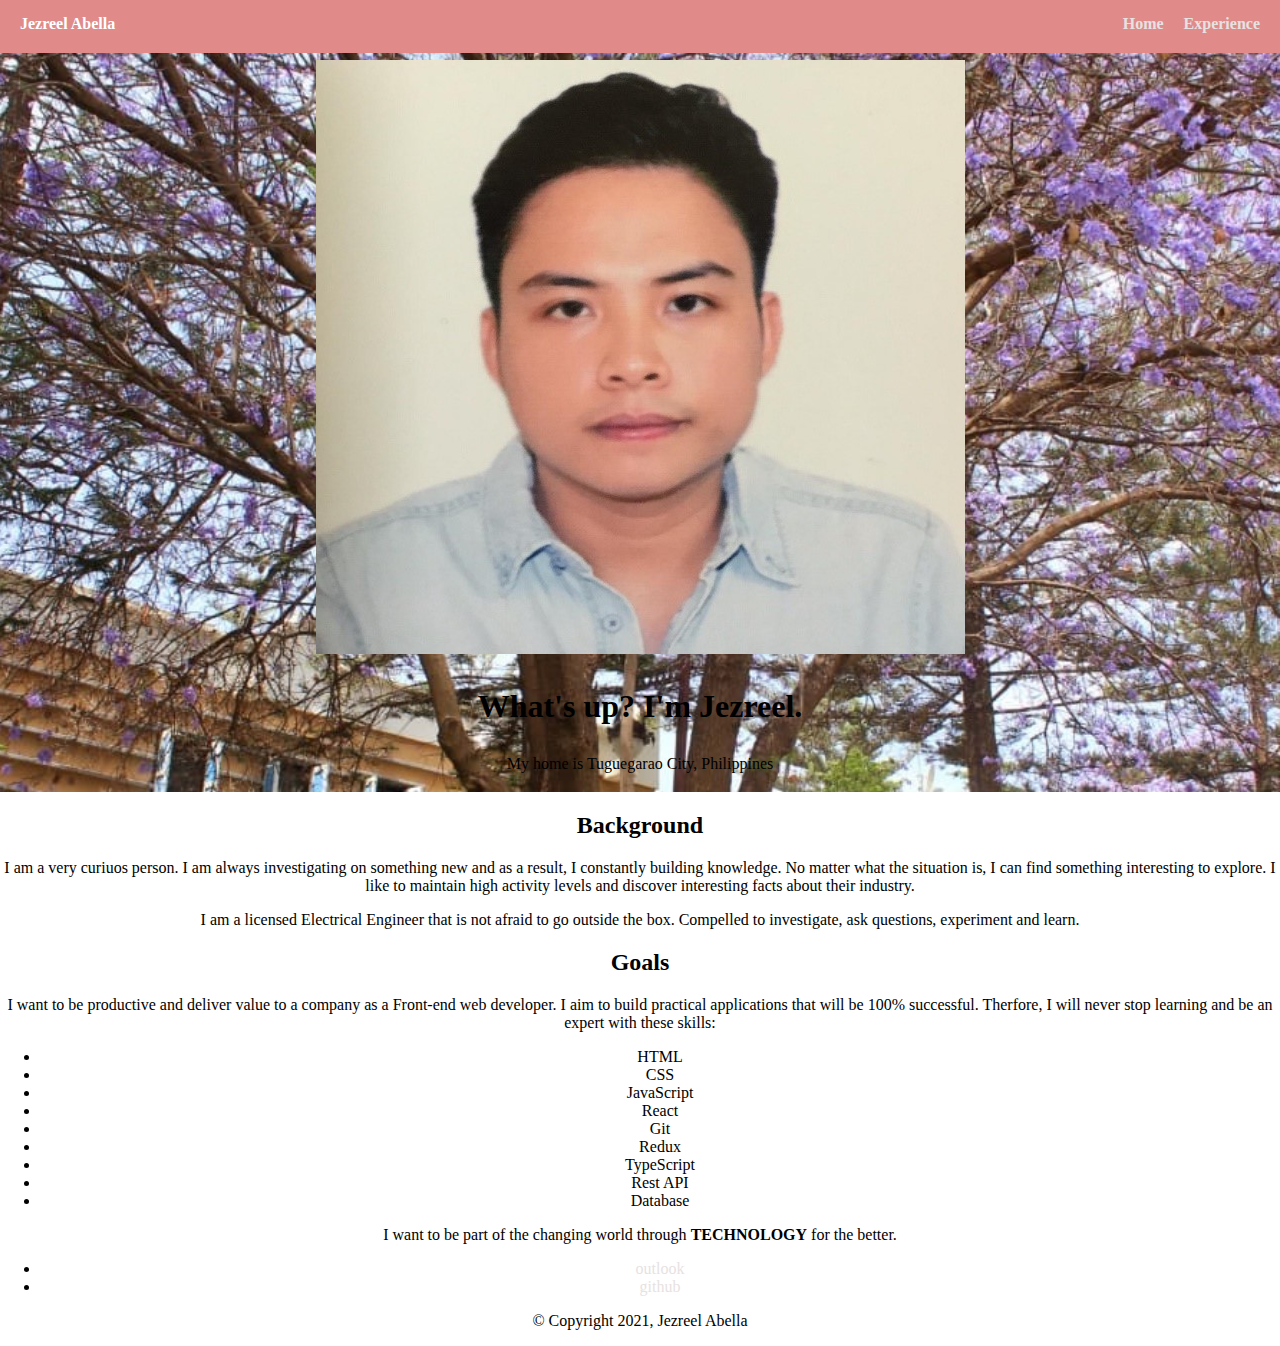
==== index.html @ 97605628 "Update reference-style.css" ====
<!DOCTYPE html>
<html lang="en">
<head>
    <meta charset="UTF-8">
    <meta http-equiv="X-UA-Compatible" content="IE=edge">
    <meta name="viewport" content="width=device-width, initial-scale=1.0">
    <title>Project 1</title>
    <link rel="stylesheet" href="style.css">
</head>
<body>
    <div class="main-nav">
        <ul class="nav">
            <li class="name">Jezreel Abella</li>
            <li><a href="#">Home</a></li>
            <li><a href="#">Experience</a></li>
        </ul>
    </div>

    <header>            
        <image src="img/2x2.jpg" alt="The seriuos me" class="profile-image"></image>
        <h1 class="tag name">What's up? I'm Jezreel.</h1>
        <p class="tag location">My home is Tuguegarao City, Philippines</p>
    </header>

    <main class="flex">
        <div class="card">
        <h2>Background</h2>
        <p> I am a very curiuos person. I am always investigating on something new and as a result, 
            I constantly building knowledge. No matter what the situation is, I can find something interesting 
            to explore. I like to maintain high activity levels and 
            discover interesting facts about their industry.</p>
        <p> I am a licensed Electrical Engineer that is not afraid to go outside the box.
            Compelled to investigate, ask questions, experiment and learn.</p>
        </div>

        <div class="card">
        <h2>Goals</h2>
        <p>I want to be productive and deliver value to a company as a Front-end web developer. 
           I aim to build practical applications that will be 100% successful.
           Therfore, I will never stop learning and be an expert with these skills:
        </p>
        <ul class="skills">
            <li>HTML</li>
            <li>CSS</li>
            <li>JavaScript</li>
            <li>React</li>
            <li>Git</li>
            <li>Redux</li>
            <li>TypeScript</li>
            <li>Rest API</li>
            <li>Database</li>   
        </ul>
        <p>I want to be part of the changing world through <strong>TECHNOLOGY</strong> for the better.</p>
        </div>
    </main>

    <footer>
        <ul>
            <li><a href="#" class="social outlook">outlook</a></li>
            <li><a href="#" class="social github">github</a></li>
        </ul>
        <p class="Copyright">&copy Copyright 2021, Jezreel Abella</p>
    </footer>
    
</body>
</html>
---- style.css ----
/* Global Set-up*/
* {
    box-sizing: border-box;
}
body {
    margin: 0px;
    padding: 0px;
    text-align: center;
    font-family: 'Times New Roman', Times, serif;
    color: black;
    background:white;
}
/* link Styles*/
a {
    text-decoration: none;
    color:rgb(231, 226, 226)
}
a:hover {
    color: rgb(255, 255, 255);
}
/* Section Style*/
.main-nav {
    width: 100%;
    background: rgb(224, 138, 138);
    min-height: 30px;
    padding: 10px;
    position: fixed;
    text-align: center;    
}
.nav {
    display: flex;
    justify-content: space-around;
    font-weight: 700;
    list-style-type: none;
    margin: 0 auto;
    padding: 0;
}
.nav .name {
    display: block;
    margin-right: auto;
    color:rgb(255, 255, 255);   
}
.nav li {
    padding: 5px 10px 10px 10px;
}
.nav a {
    transition: all .5s;
}
.nav a:hover {
    color: thistle;
}
header {
    text-align: center;
    background: url(img/background.jpeg) no-repeat top center;
    background-size: cover;
    overflow: hidden;
    padding-top: 60px;
}
header {
    line-height: 1.5;
}
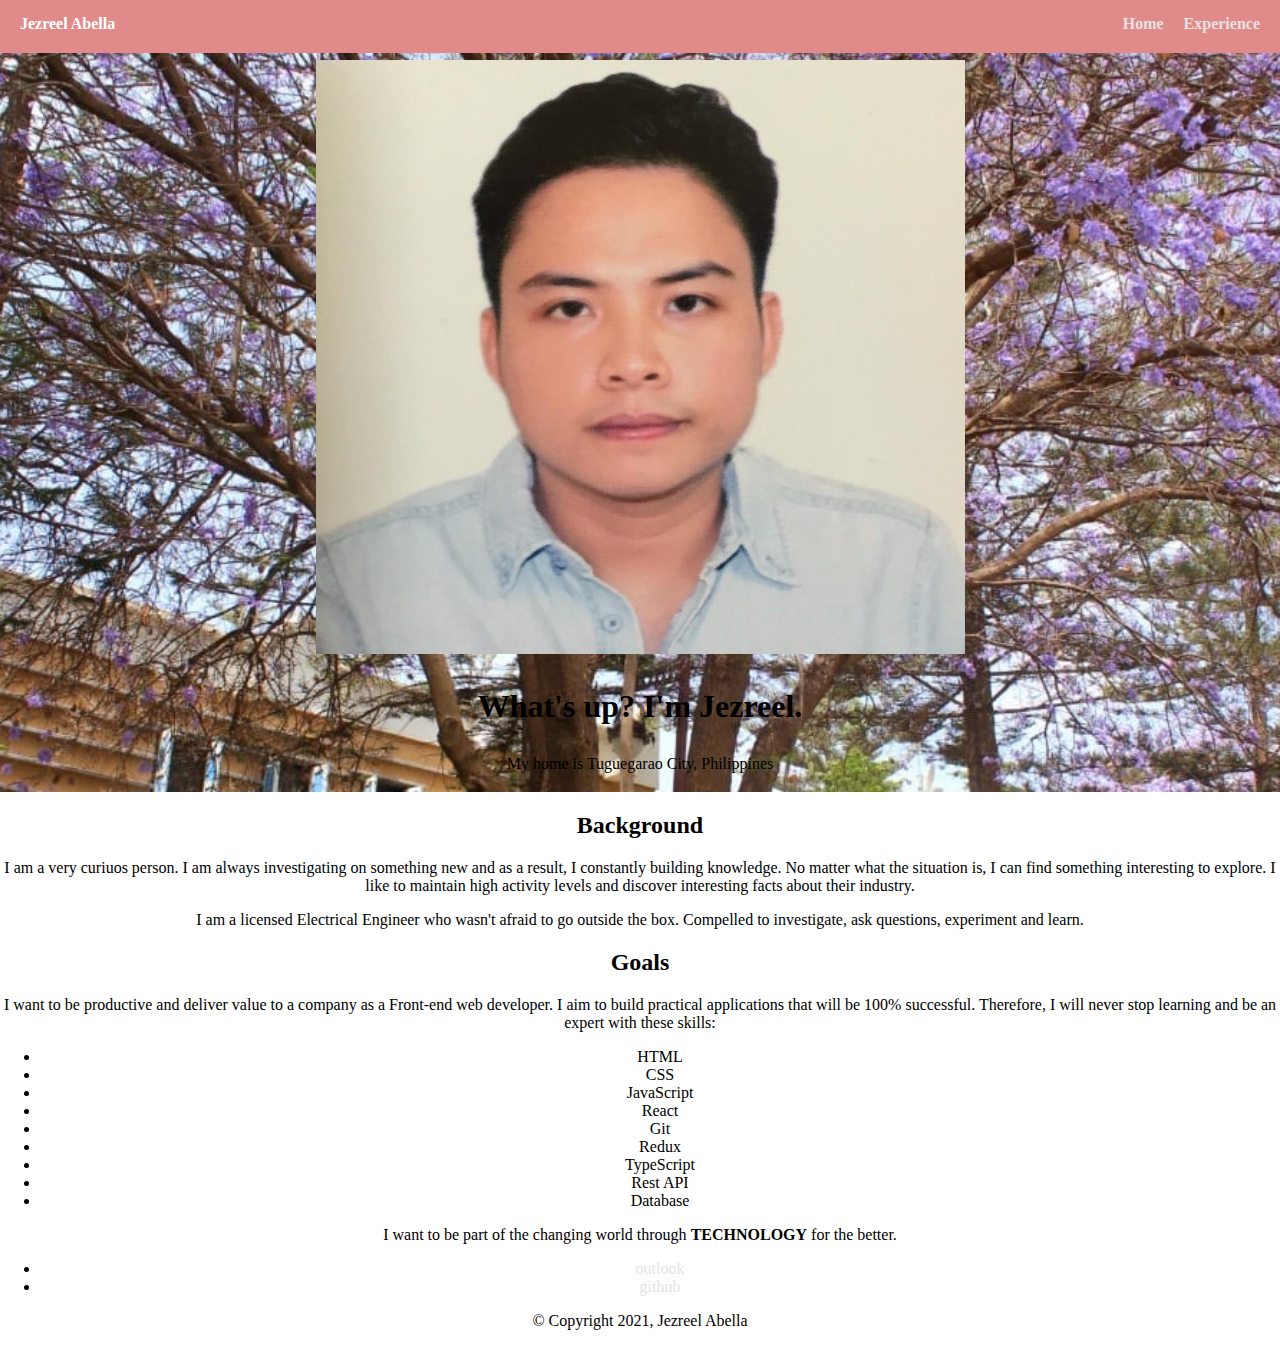
==== commit 7f0903ac: "Update index.html" ====
--- a/index.html
+++ b/index.html
@@ -29,7 +29,7 @@
             I constantly building knowledge. No matter what the situation is, I can find something interesting 
             to explore. I like to maintain high activity levels and 
             discover interesting facts about their industry.</p>
-        <p> I am a licensed Electrical Engineer that is not afraid to go outside the box.
+        <p> I am a licensed Electrical Engineer who wasn't afraid to go outside the box.
             Compelled to investigate, ask questions, experiment and learn.</p>
         </div>
 
@@ -37,7 +37,7 @@
         <h2>Goals</h2>
         <p>I want to be productive and deliver value to a company as a Front-end web developer. 
            I aim to build practical applications that will be 100% successful.
-           Therfore, I will never stop learning and be an expert with these skills:
+           Therefore, I will never stop learning and be an expert with these skills:
         </p>
         <ul class="skills">
             <li>HTML</li>
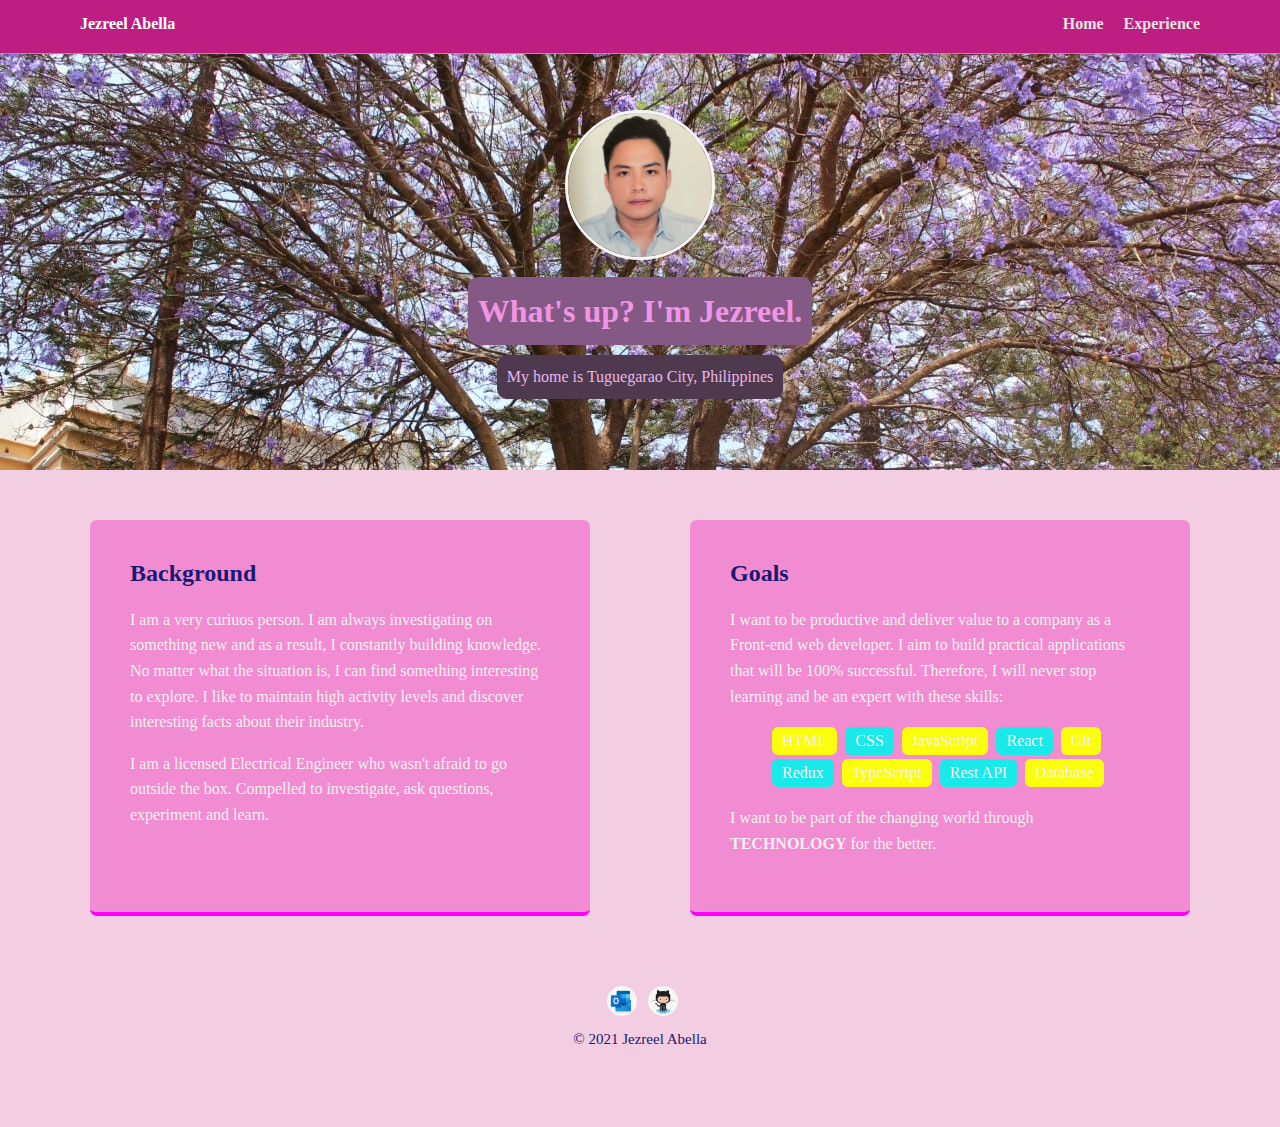
==== commit f322c235: "Update index.html" ====
--- a/index.html
+++ b/index.html
@@ -59,7 +59,7 @@
             <li><a href="#" class="social outlook">outlook</a></li>
             <li><a href="#" class="social github">github</a></li>
         </ul>
-        <p class="Copyright">&copy Copyright 2021, Jezreel Abella</p>
+        <p class="Copyright">&copy 2021 Jezreel Abella</p><br>
     </footer>
     
 </body>
--- a/style.css
+++ b/style.css
@@ -7,8 +7,8 @@
     padding: 0px;
     text-align: center;
     font-family: 'Times New Roman', Times, serif;
-    color: black;
-    background:white;
+    color: rgb(247, 239, 239);
+    background:rgb(243, 205, 226);
 }
 /* link Styles*/
 a {
@@ -21,11 +21,12 @@
 /* Section Style*/
 .main-nav {
     width: 100%;
-    background: rgb(224, 138, 138);
+    background: rgb(190, 30, 129);
     min-height: 30px;
     padding: 10px;
     position: fixed;
-    text-align: center;    
+    text-align: center; 
+    border-bottom: 1px solid rgb(144, 146, 243);   
 }
 .nav {
     display: flex;
@@ -36,9 +37,10 @@
     padding: 0;
 }
 .nav .name {
-    display: block;
+    display: flex;
     margin-right: auto;
-    color:rgb(255, 255, 255);   
+    color:rgb(255, 255, 255); 
+
 }
 .nav li {
     padding: 5px 10px 10px 10px;
@@ -58,4 +60,144 @@
 }
 header {
     line-height: 1.5;
-}+}
+header .profile-image {
+    margin-top: 50px;
+    width: 150px;
+    height: 150px;
+    border-radius: 50%;
+    border: 3px solid whitesmoke;
+    transition: all .5s;
+}
+header .profile-image:hover{
+    transform: scale(1.3) rotate(0deg)
+}
+.tag {
+    background-color: rgb(133, 89, 133);
+    color: rgb(240, 148, 227);
+    padding: 10px;
+    margin: 10px auto;
+    display: table;
+    border-radius: 10px ;   
+}
+.location {
+    background-color: rgb(78, 57, 78);
+    color: rgb(235, 183, 235);
+}
+.card {
+    margin: 30px;
+    padding: 20px 40px 40px;
+    max-width: 500px;
+    text-align: left;
+    background: rgb(241, 140, 211);
+    border-bottom: magenta solid 4px;
+    border-radius: 7px;
+    transition: all .5s;
+    display: table;
+}
+.card:hover {
+    border-color: rgb(78, 6, 69);
+    color: rgb(65, 4, 65);
+}
+.skills li {
+    border-radius: 6px;
+    display: inline-block;
+    background: rgb(26, 233, 233);
+    padding: 5px 10px;
+    margin: 2px;   
+}
+.skills li:nth-child(odd) {
+    background: rgb(251, 255, 11);
+}
+footer {
+    
+    min-height: 0px;
+    padding: 0px 0px 0px 0px;
+    color: midnightblue;
+    
+}
+footer p{
+    font-size: 15px;
+}
+.card h2 {
+    color:midnightblue
+}
+.name:hover {
+    transform: scale(1.05);
+}
+.location:hover {
+    transform: scale(1.05);
+}
+
+footer ul {
+    list-style: none;
+    margin: 0;
+    padding: 0;   
+}
+
+footer ul li {
+    display: inline-block;
+}
+a.social {
+    display: inline-block;
+    text-indent: -9999px;
+    margin-left: 5px;
+    width: 30px;
+    height: 30px;
+    background-size: 30px 30px;
+    opacity: .4s;
+    transition: all .5s;
+}
+a.outlook {
+    background-image: url(img/outlook.PNG);
+    border-radius: 50px;
+}
+a.github {
+    background-image: url(img/github.PNG);
+    border-radius: 50px;
+}
+a.social:hover {
+    opacity: 1;
+    transform: scale(1.5);
+}
+.clearfix {
+    clear: both;
+}
+/* Styles for larger screens */
+@media screen and (min-width: 720px) {
+    
+    .flex {
+        display: -ms-flexbox;      /* TWEENER - IE 10 */
+        display: flex; 
+        max-width: 1200px;
+        -ms-flex-pack: distribute;
+        justify-content: space-around;
+        margin: 0 auto;
+    }
+  
+    header {
+      min-height: 470px;
+    }
+  
+    .nav {
+      max-width: 1200px;
+      padding: 0 30px;
+    }
+  
+  
+    main {
+      padding-top: 20px;
+    }
+  
+    main p {
+      line-height: 1.6em;
+    }
+  
+    footer {
+      font-size: 1.3em;
+      max-width: 1200px;
+      margin: 40px auto;
+    }
+  
+  }
+  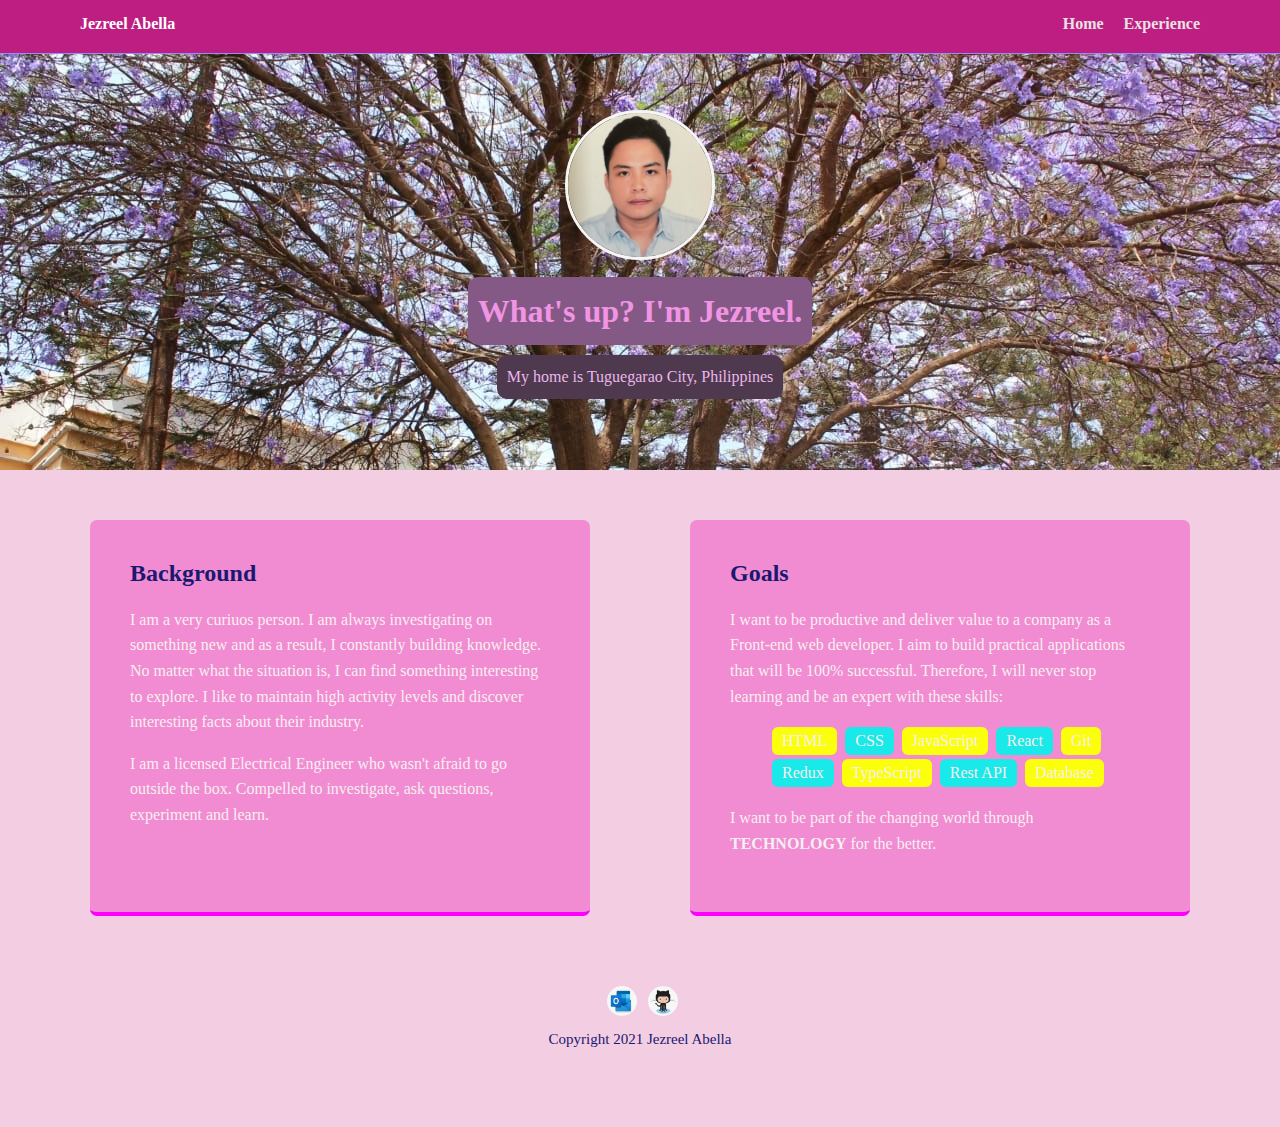
==== commit a7dd3376: "Update index.html" ====
--- a/index.html
+++ b/index.html
@@ -12,12 +12,12 @@
         <ul class="nav">
             <li class="name">Jezreel Abella</li>
             <li><a href="#">Home</a></li>
-            <li><a href="#">Experience</a></li>
+            <li><a href="experience.html">Experience</a></li>
         </ul>
     </div>
 
     <header>            
-        <image src="img/2x2.jpg" alt="The seriuos me" class="profile-image"></image>
+    <img src="img/2x2.jpg" alt="Theseriuosme" class="profile-image" />
         <h1 class="tag name">What's up? I'm Jezreel.</h1>
         <p class="tag location">My home is Tuguegarao City, Philippines</p>
     </header>
@@ -56,10 +56,10 @@
 
     <footer>
         <ul>
-            <li><a href="#" class="social outlook">outlook</a></li>
-            <li><a href="#" class="social github">github</a></li>
+            <li><a href="mailto:jabella@rscm.com.sa" class="social outlook">outlook</a></li>
+            <li><a href="https://github.com/" target="_blank" class="social github">github</a></li>
         </ul>
-        <p class="Copyright">&copy 2021 Jezreel Abella</p><br>
+        <p class="Copyright">Copyright 2021 Jezreel Abella</p><br>
     </footer>
     
 </body>
--- a/style.css
+++ b/style.css
@@ -17,6 +17,7 @@
 }
 a:hover {
     color: rgb(255, 255, 255);
+    transform: scale(1.2);
 }
 /* Section Style*/
 .main-nav {
@@ -45,11 +46,10 @@
 .nav li {
     padding: 5px 10px 10px 10px;
 }
-.nav a {
-    transition: all .5s;
-}
+
 .nav a:hover {
     color: thistle;
+    transform: scale(1.2);
 }
 header {
     text-align: center;
@@ -200,4 +200,4 @@
     }
   
   }
-  + 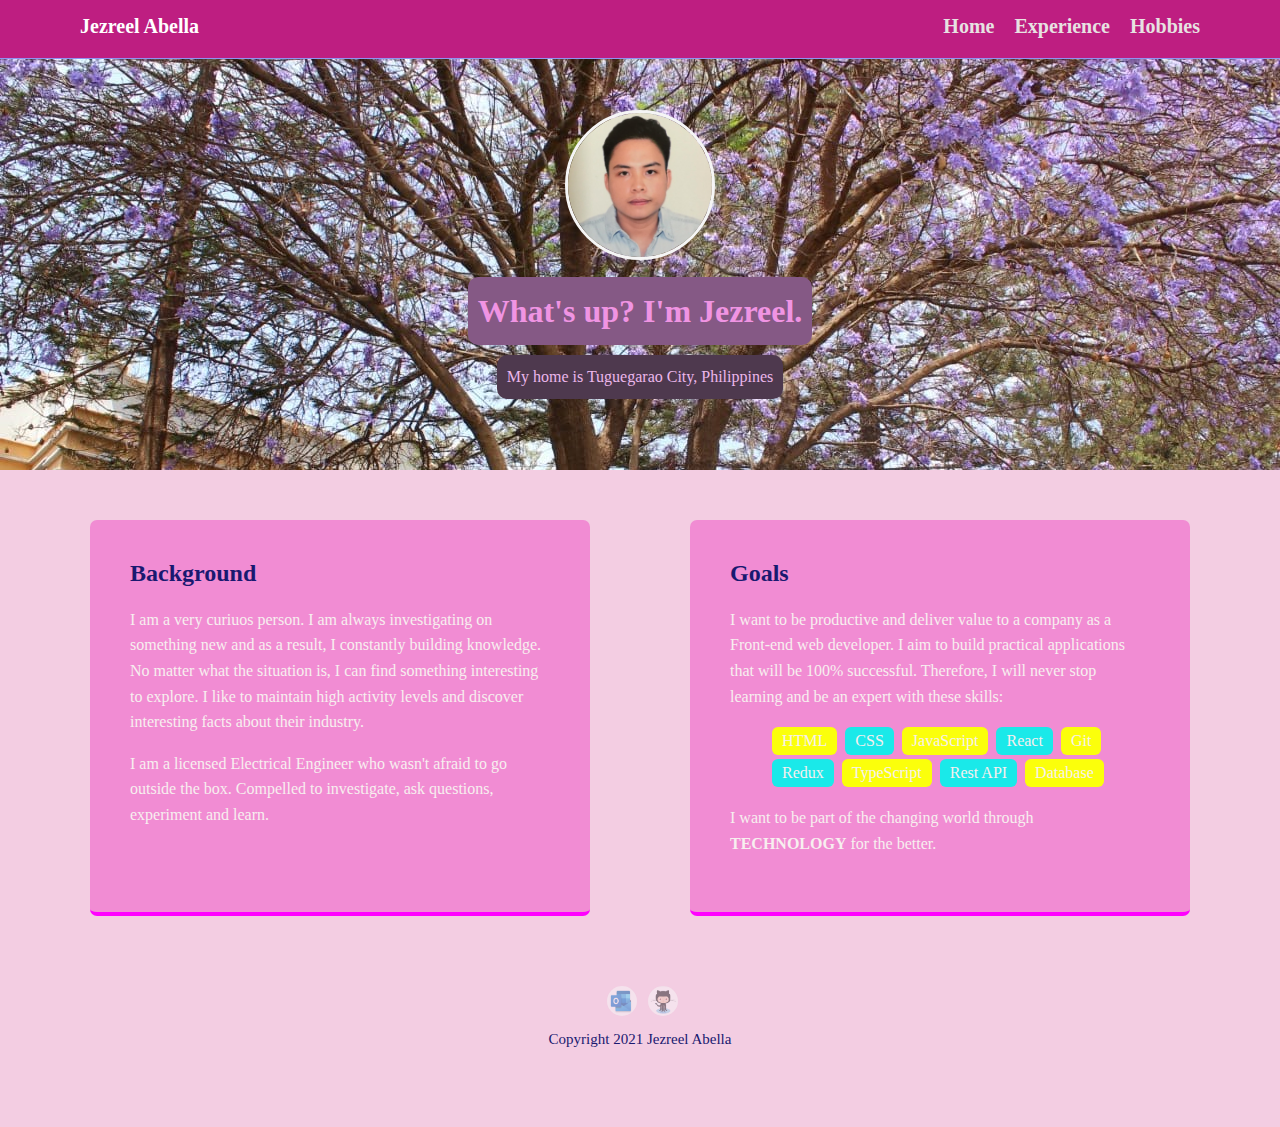
==== commit c56a4665: "Update index.html" ====
--- a/index.html
+++ b/index.html
@@ -13,6 +13,7 @@
             <li class="name">Jezreel Abella</li>
             <li><a href="#">Home</a></li>
             <li><a href="experience.html">Experience</a></li>
+            <li><a>Hobbies</a></li>
         </ul>
     </div>
 
--- a/style.css
+++ b/style.css
@@ -27,7 +27,8 @@
     padding: 10px;
     position: fixed;
     text-align: center; 
-    border-bottom: 1px solid rgb(144, 146, 243);   
+    border-bottom: 1px solid rgb(144, 146, 243); 
+    font-size: 20px;  
 }
 .nav {
     display: flex;
@@ -36,6 +37,7 @@
     list-style-type: none;
     margin: 0 auto;
     padding: 0;
+
 }
 .nav .name {
     display: flex;
@@ -145,7 +147,7 @@
     width: 30px;
     height: 30px;
     background-size: 30px 30px;
-    opacity: .4s;
+    opacity: 50%;
     transition: all .5s;
 }
 a.outlook {
@@ -200,4 +202,5 @@
     }
   
   }
+  
  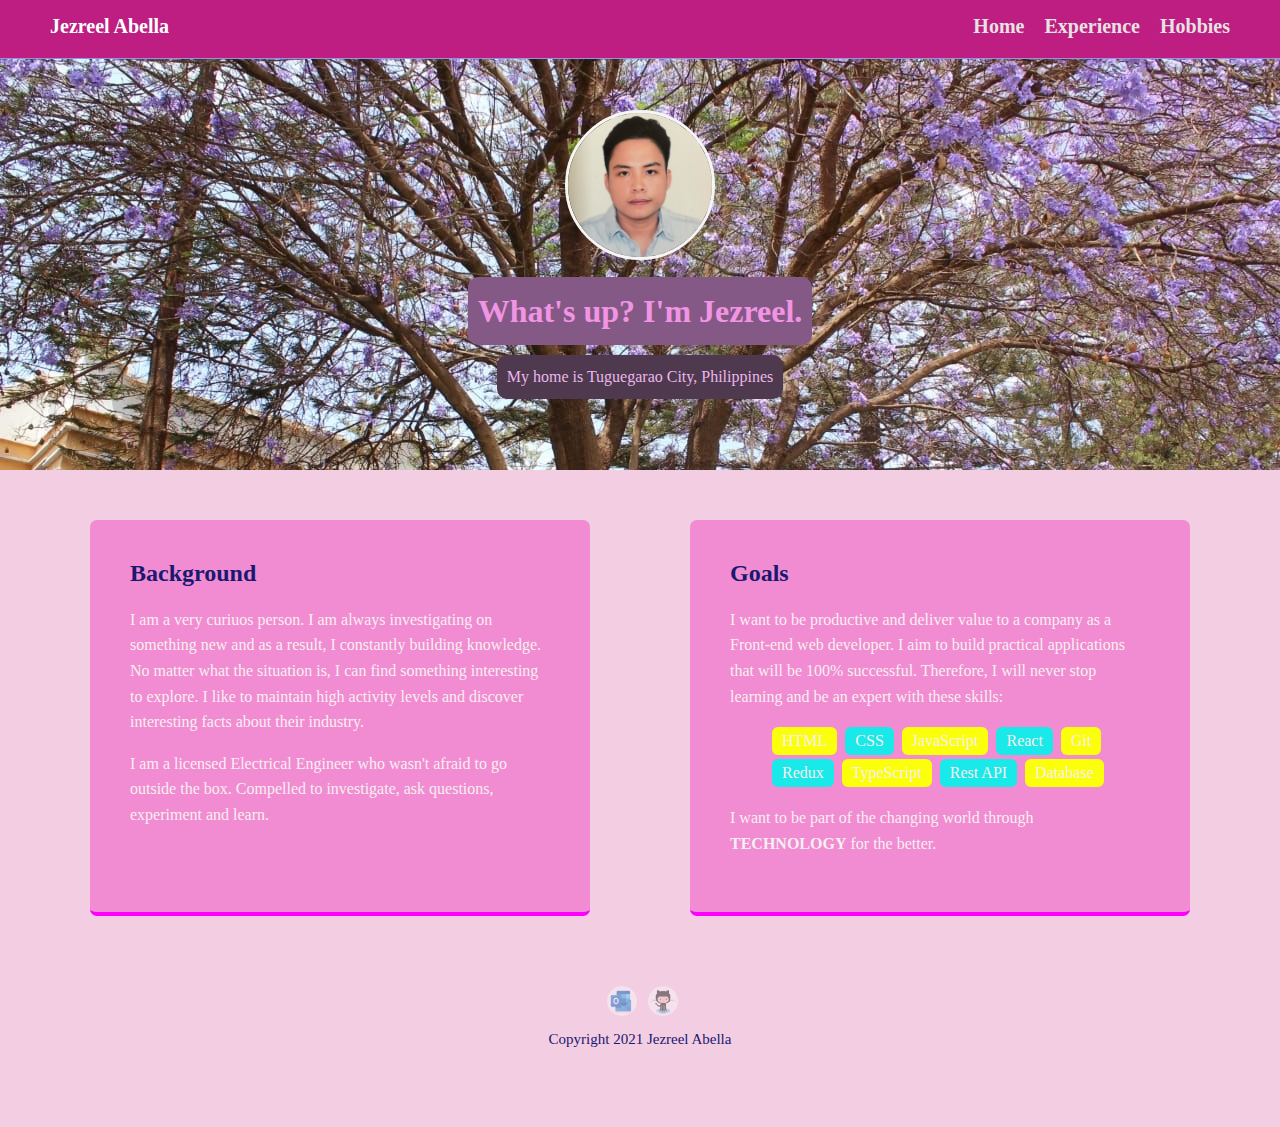
==== commit 5e48b883: "Update index.html" ====
--- a/index.html
+++ b/index.html
@@ -13,12 +13,12 @@
             <li class="name">Jezreel Abella</li>
             <li><a href="#">Home</a></li>
             <li><a href="experience.html">Experience</a></li>
-            <li><a>Hobbies</a></li>
+            <li><a href="hobbies.html">Hobbies</a></li>
         </ul>
     </div>
 
     <header>            
-    <img src="img/2x2.jpg" alt="Theseriuosme" class="profile-image" />
+        <img src="img/2x2.jpg" alt="Theseriuosme" class="profile-image" />
         <h1 class="tag name">What's up? I'm Jezreel.</h1>
         <p class="tag location">My home is Tuguegarao City, Philippines</p>
     </header>
--- a/style.css
+++ b/style.css
@@ -72,7 +72,7 @@
     transition: all .5s;
 }
 header .profile-image:hover{
-    transform: scale(1.3) rotate(0deg)
+    transform: scale(1.3) rotate(1080deg)
 }
 .tag {
     background-color: rgb(133, 89, 133);
@@ -202,5 +202,53 @@
     }
   
   }
-  
+  /* Experience Style*/
+  .exp-nav {
+    width: 100%;
+    background: rgb(190, 30, 129);
+    min-height: 30px;
+    padding: 10px;
+    position: fixed;
+    text-align: center; 
+    border-bottom: 1px solid rgb(144, 146, 243);
+    color: beige; 
+    font-size: 20px;  
+}
+.nav .exp-name {
+    display: flex;
+    margin-right: auto;
+    color:rgb(255, 255, 255); 
+}
+.nav {
+    display: flex;
+    justify-content: space-around;
+    font-weight: 700;
+    list-style-type: none;
+    margin: 0 auto;
+    padding: 0;
+}
+.nav li {
+    padding: 5px 10px 10px 10px;
+    color: white;
+}
+.nav a:hover {
+    color: thistle;
+    transform: scale(1.2);
+}
+section {
+    margin: 10px;
+    padding: 10px 30px 30px;
+    max-width: 1500px;
+    text-align: left;
+    background: rgb(241, 140, 211);
+    border-bottom: magenta solid 4px;
+    border-radius: 7px;
+    transition: all .5s;
+    display: table;
+    font-size: 20px;
+}
+section:hover {
+    border-color: rgb(78, 6, 69);
+    color: rgb(65, 4, 65);
+}
  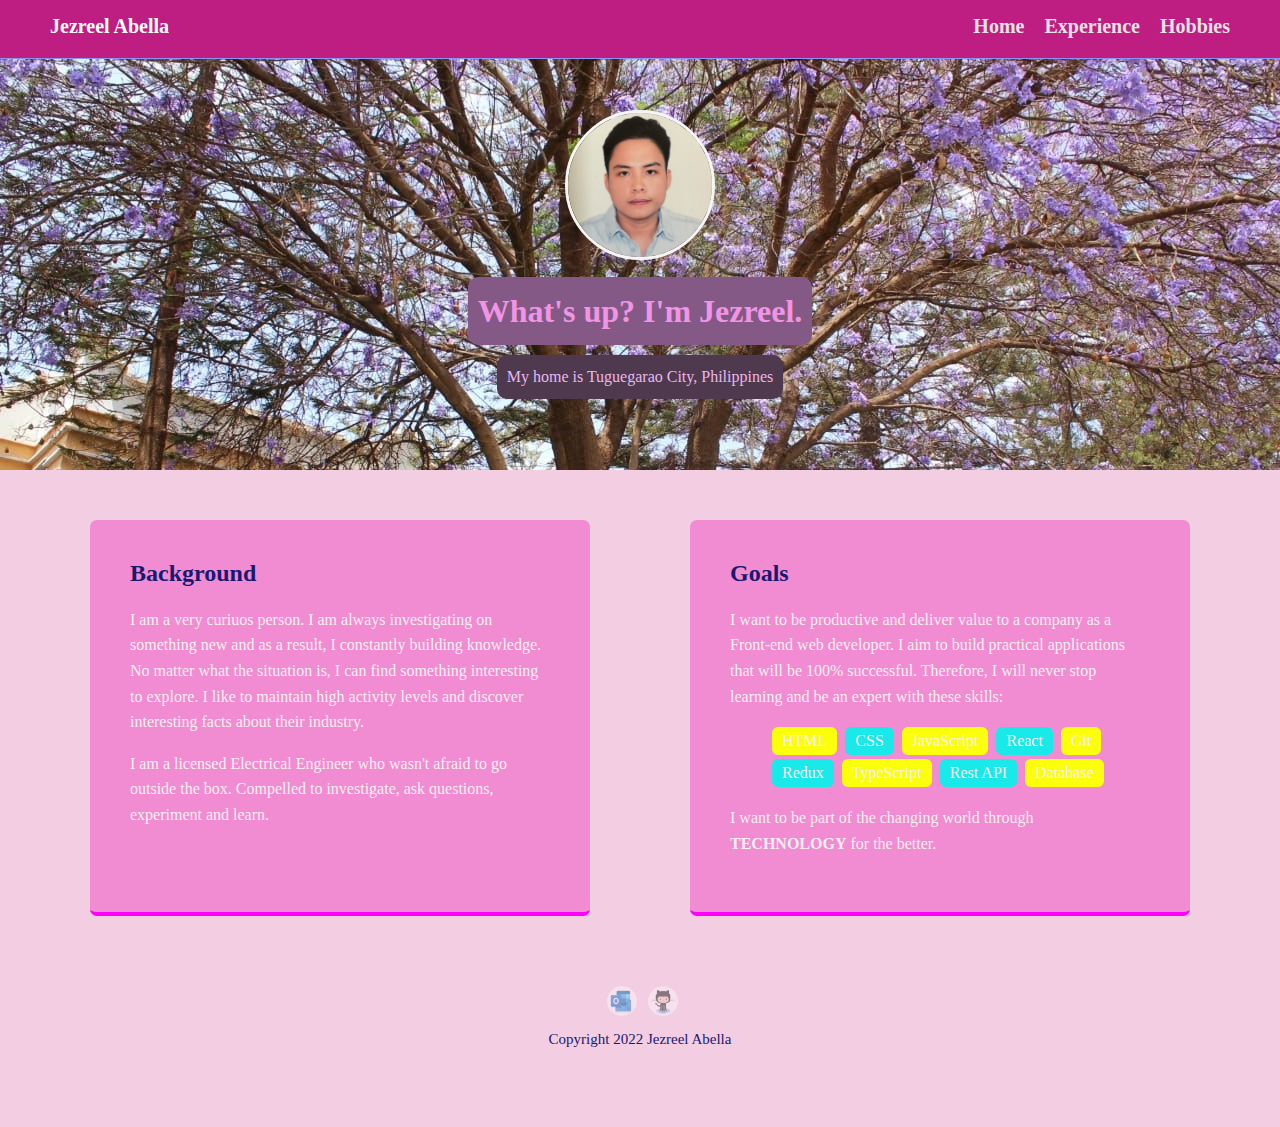
==== commit 9ff43c87: "Update index.html" ====
--- a/index.html
+++ b/index.html
@@ -60,7 +60,7 @@
             <li><a href="mailto:jabella@rscm.com.sa" class="social outlook">outlook</a></li>
             <li><a href="https://github.com/" target="_blank" class="social github">github</a></li>
         </ul>
-        <p class="Copyright">Copyright 2021 Jezreel Abella</p><br>
+        <p class="Copyright">Copyright 2022 Jezreel Abella</p><br>
     </footer>
     
 </body>
--- a/style.css
+++ b/style.css
@@ -72,7 +72,7 @@
     transition: all .5s;
 }
 header .profile-image:hover{
-    transform: scale(1.3) rotate(1080deg)
+    transform: scale(1.3) rotate(30deg)
 }
 .tag {
     background-color: rgb(133, 89, 133);
@@ -80,7 +80,7 @@
     padding: 10px;
     margin: 10px auto;
     display: table;
-    border-radius: 10px ;   
+    border-radius: 10px ;      
 }
 .location {
     background-color: rgb(78, 57, 78);
@@ -245,10 +245,43 @@
     border-radius: 7px;
     transition: all .5s;
     display: table;
-    font-size: 20px;
+    font-size: 18px;
 }
 section:hover {
     border-color: rgb(78, 6, 69);
     color: rgb(65, 4, 65);
 }
- + /* Hobbies Style*/
+ main ul li {
+    display: inline-block;
+ }
+
+a.book {
+    display: inline-block;
+    text-indent: -9999px;
+    margin-left: 5px;
+    width: 30px;
+    height: 30px;
+    background-size: 30px 30px;
+    opacity: 100%;
+    transition: all .5s;
+}
+
+a.two {
+    background-image: url(img/book2.PNG);
+    border-radius: 3px;
+    width: 100px;
+    height: 155px;
+    background-size: cover;
+    overflow: hidden;
+    padding-top: 60px;
+}
+a.three {
+    background-image: url(img/book3.PNG);
+    border-radius: 3px;
+    width: 100px;
+    height: 155px;
+    background-size: cover;
+    overflow: hidden;
+    padding-top: 60px;
+}